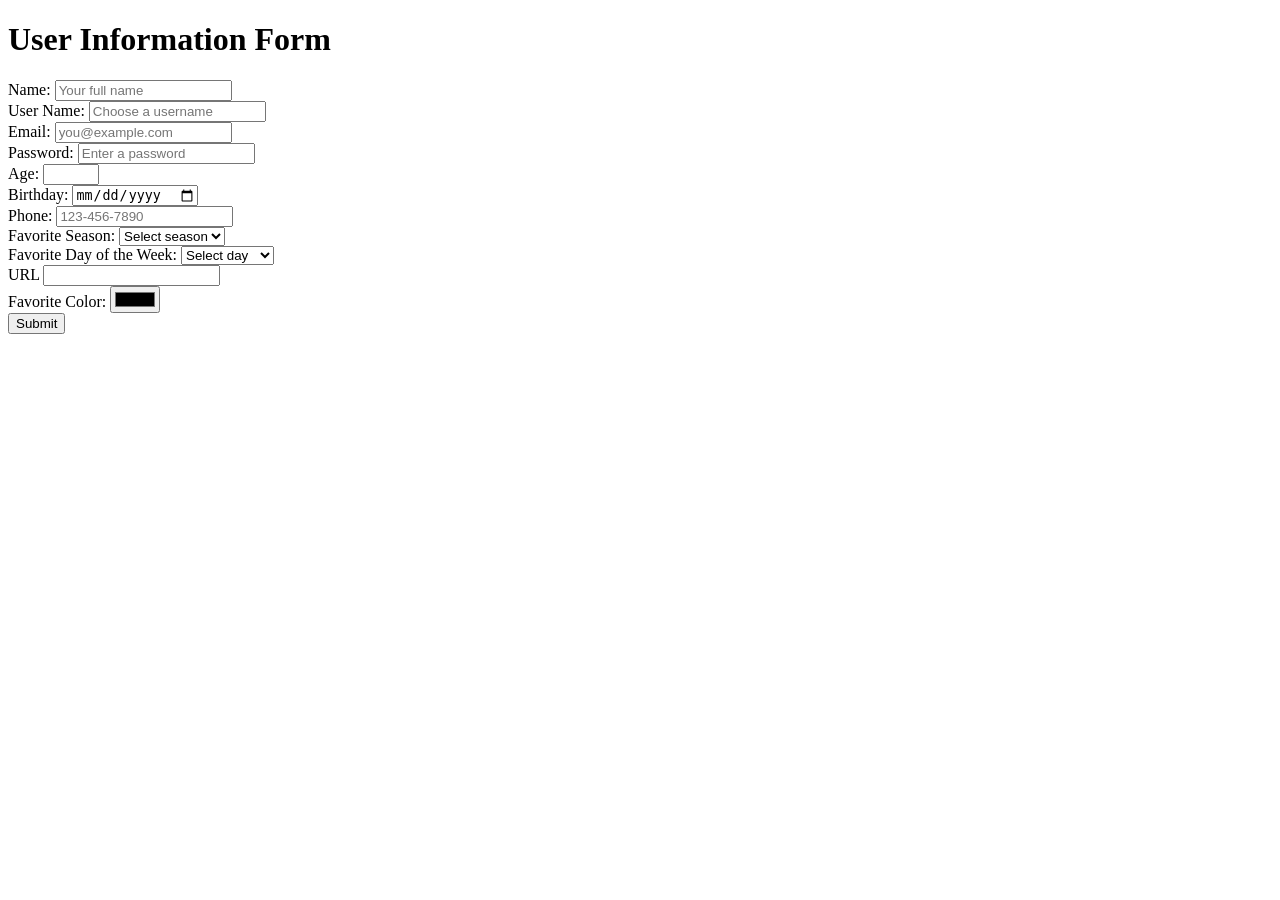
==== index.html @ a0373c9a "first commit" ====
<!DOCTYPE html>
<html lang="en">
<head>
  <meta charset="UTF-8" />
  <meta name="viewport" content="width=device-width, initial-scale=1" />
  <title>User Info Form</title>
  <link rel="stylesheet" href="style.css" />
</head>
<body>

  <h1>User Information Form</h1>
  <form action="results.html" method="GET">

    <div class="form-group">
      <label for="name">Name:</label>
      <input type="text" id="name" name="name" placeholder="Your full name" required />
    </div>

    <div class="form-group">
      <label for="username">User Name:</label>
      <input type="text" id="username" name="username" placeholder="Choose a username" required />
    </div>

    <div class="form-group">
      <label for="email">Email:</label>
      <input type="email" id="email" name="email" placeholder="you@example.com" required />
    </div>

    <div class="form-group">
      <label for="password">Password:</label>
      <input type="password" id="password" name="password" placeholder="Enter a password" required />
    </div>

    <div class="form-group">
      <label for="age">Age:</label>
      <input type="number" id="age" name="age" min="0" max="120" />
    </div>

    <div class="form-group">
      <label for="birthday">Birthday:</label>
      <input type="date" id="birthday" name="birthday" />
    </div>

    <div class="form-group">
      <label for="phone">Phone:</label>
      <input type="tel" id="phone" name="phone" placeholder="123-456-7890" pattern="[0-9]{3}-[0-9]{3}-[0-9]{4}" />
    </div>

    <div class="form-group">
      <label for="season">Favorite Season:</label>
      <select id="season" name="season">
        <option value="" disabled selected>Select season</option>
        <option value="Spring">Spring</option>
        <option value="Summer">Summer</option>
        <option value="Fall">Fall</option>
        <option value="Winter">Winter</option>
      </select>
    </div>

    <div class="form-group">
      <label for="favday">Favorite Day of the Week:</label>
      <select id="favday" name="favday">
        <option value="" disabled selected>Select day</option>
        <option value="Sunday">Sunday</option>
        <option value="Monday">Monday</option>
        <option value="Tuesday">Tuesday</option>
        <option value="Wednesday">Wednesday</option>
        <option value="Thursday">Thursday</option>
        <option value="Friday">Friday</option>
        <option value="Saturday">Saturday</option>
      </select>
    </div>

    <div class="form-group">
      <label for="url">URL</label>
      <input type="url" id="url" name="url" />
    </div>

    <div class="form-group">
      <label for="favcolor">Favorite Color:</label>
      <input type="color" id="favcolor" name="favcolor" value="#000000" />
    </div>

    <button type="submit">Submit</button>
  </form>

</body>
</html>
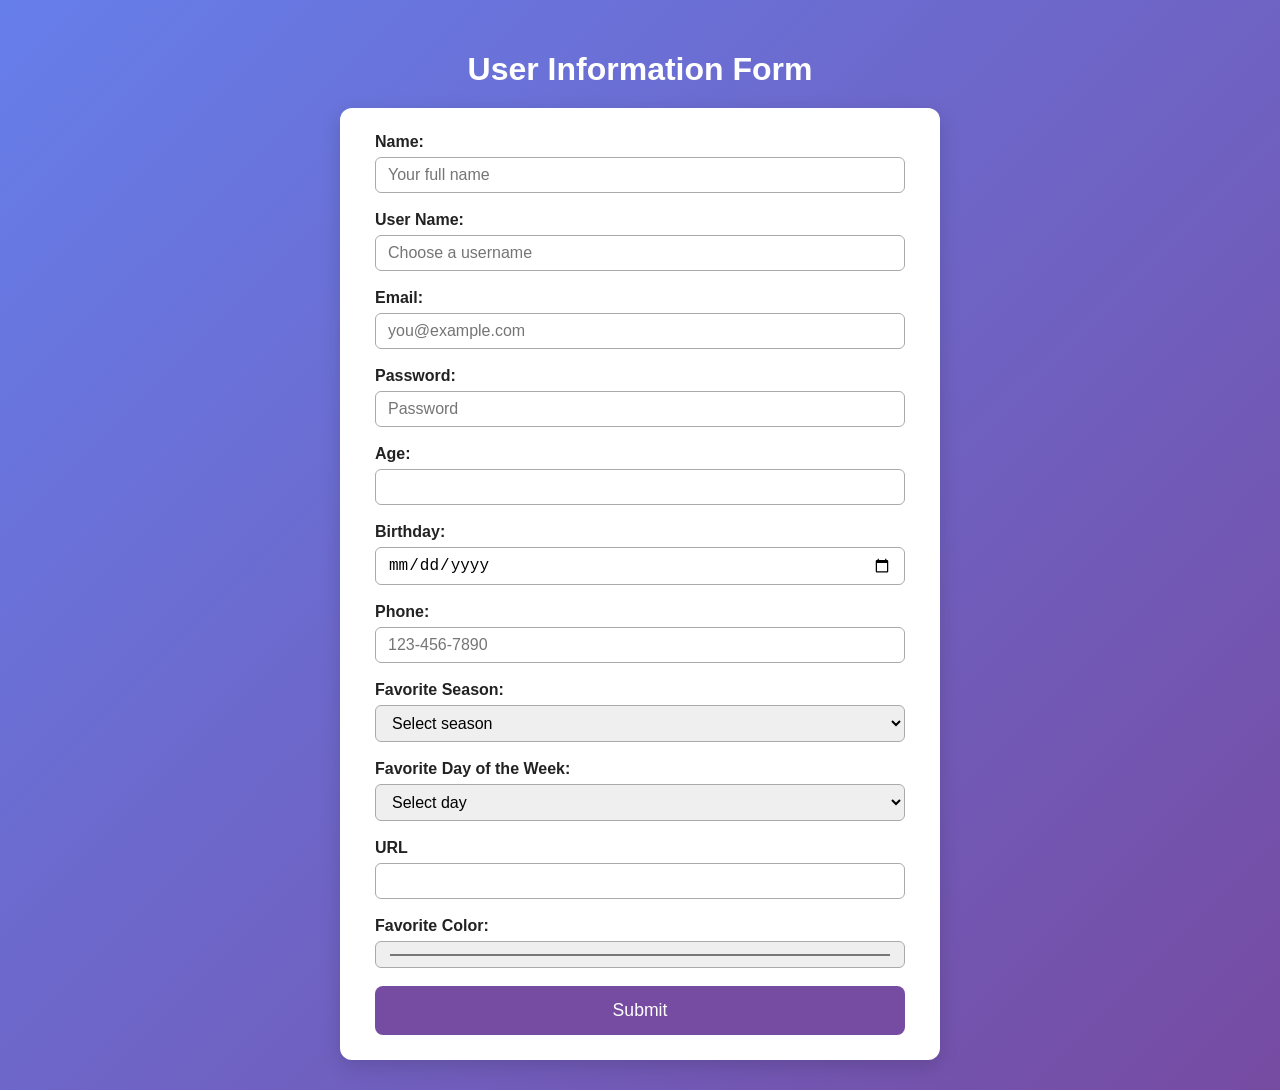
==== commit b5c1125e: "changing css file path" ====
--- a/index.html
+++ b/index.html
@@ -4,7 +4,7 @@
   <meta charset="UTF-8" />
   <meta name="viewport" content="width=device-width, initial-scale=1" />
   <title>User Info Form</title>
-  <link rel="stylesheet" href="style.css" />
+  <link rel="stylesheet" href="css/style.css" />
 </head>
 <body>
 
@@ -28,7 +28,7 @@
 
     <div class="form-group">
       <label for="password">Password:</label>
-      <input type="password" id="password" name="password" placeholder="Enter a password" required />
+      <input type="password" id="password" name="password" placeholder="Password" required />
     </div>
 
     <div class="form-group">
--- a/css/style.css
+++ b/css/style.css
@@ -0,0 +1,143 @@
+/* style.css */
+
+* {
+  box-sizing: border-box;
+}
+
+body {
+  font-family: 'Segoe UI', Tahoma, Geneva, Verdana, sans-serif;
+  background: linear-gradient(135deg, #667eea, #764ba2);
+  color: #222;
+  margin: 0;
+  padding: 30px;
+}
+
+h1 {
+  text-align: center;
+  color: #fff;
+  margin-bottom: 20px;
+}
+
+form {
+  background: #fff;
+  max-width: 600px;
+  margin: 0 auto;
+  padding: 25px 35px;
+  border-radius: 12px;
+  box-shadow: 0 6px 20px rgba(0,0,0,0.15);
+}
+
+.form-group {
+  margin-bottom: 18px;
+}
+
+label {
+  display: block;
+  font-weight: 600;
+  margin-bottom: 6px;
+}
+
+input[type="text"],
+input[type="email"],
+input[type="password"],
+input[type="number"],
+input[type="date"],
+input[type="tel"],
+input[type="url"],
+input[type="color"],
+select {
+  width: 100%;
+  padding: 8px 12px;
+  border-radius: 6px;
+  border: 1.5px solid #aaa;
+  font-size: 1rem;
+  transition: border-color 0.3s ease;
+}
+
+input[type="text"]:focus,
+input[type="email"]:focus,
+input[type="password"]:focus,
+input[type="number"]:focus,
+input[type="date"]:focus,
+input[type="tel"]:focus,
+input[type="url"]:focus,
+input[type="color"]:focus,
+select:focus {
+  outline: none;
+  border-color: #667eea;
+  box-shadow: 0 0 5px #667eea;
+}
+
+/* Button styles */
+button {
+  background: #764ba2;
+  color: white;
+  padding: 14px 0;
+  font-size: 1.1rem;
+  border: none;
+  border-radius: 8px;
+  cursor: pointer;
+  width: 100%;
+  transition: background 0.3s ease;
+}
+
+button:hover {
+  background: #5a3680;
+}
+
+/* Results page styles */
+
+.results-body {
+  background: #f0f4f8;
+  padding: 30px;
+  color: #222;
+}
+
+.container {
+  max-width: 600px;
+  margin: 0 auto;
+  background: white;
+  border-radius: 12px;
+  padding: 25px 35px;
+  box-shadow: 0 6px 20px rgba(0,0,0,0.15);
+}
+
+h1.results-title {
+  text-align: center;
+  color: #667eea;
+  margin-bottom: 20px;
+}
+
+dl {
+  display: grid;
+  grid-template-columns: 150px 1fr;
+  row-gap: 12px;
+  column-gap: 20px;
+}
+
+dt {
+  font-weight: 600;
+  color: #444;
+}
+
+dd {
+  margin: 0;
+  word-break: break-word;
+}
+
+a.back-link {
+  display: inline-block;
+  margin-top: 25px;
+  color: #764ba2;
+  font-weight: 600;
+  text-decoration: none;
+  border: 2px solid #764ba2;
+  padding: 8px 18px;
+  border-radius: 8px;
+  transition: background-color 0.3s ease;
+}
+
+a.back-link:hover {
+  background-color: #764ba2;
+  color: white;
+}
